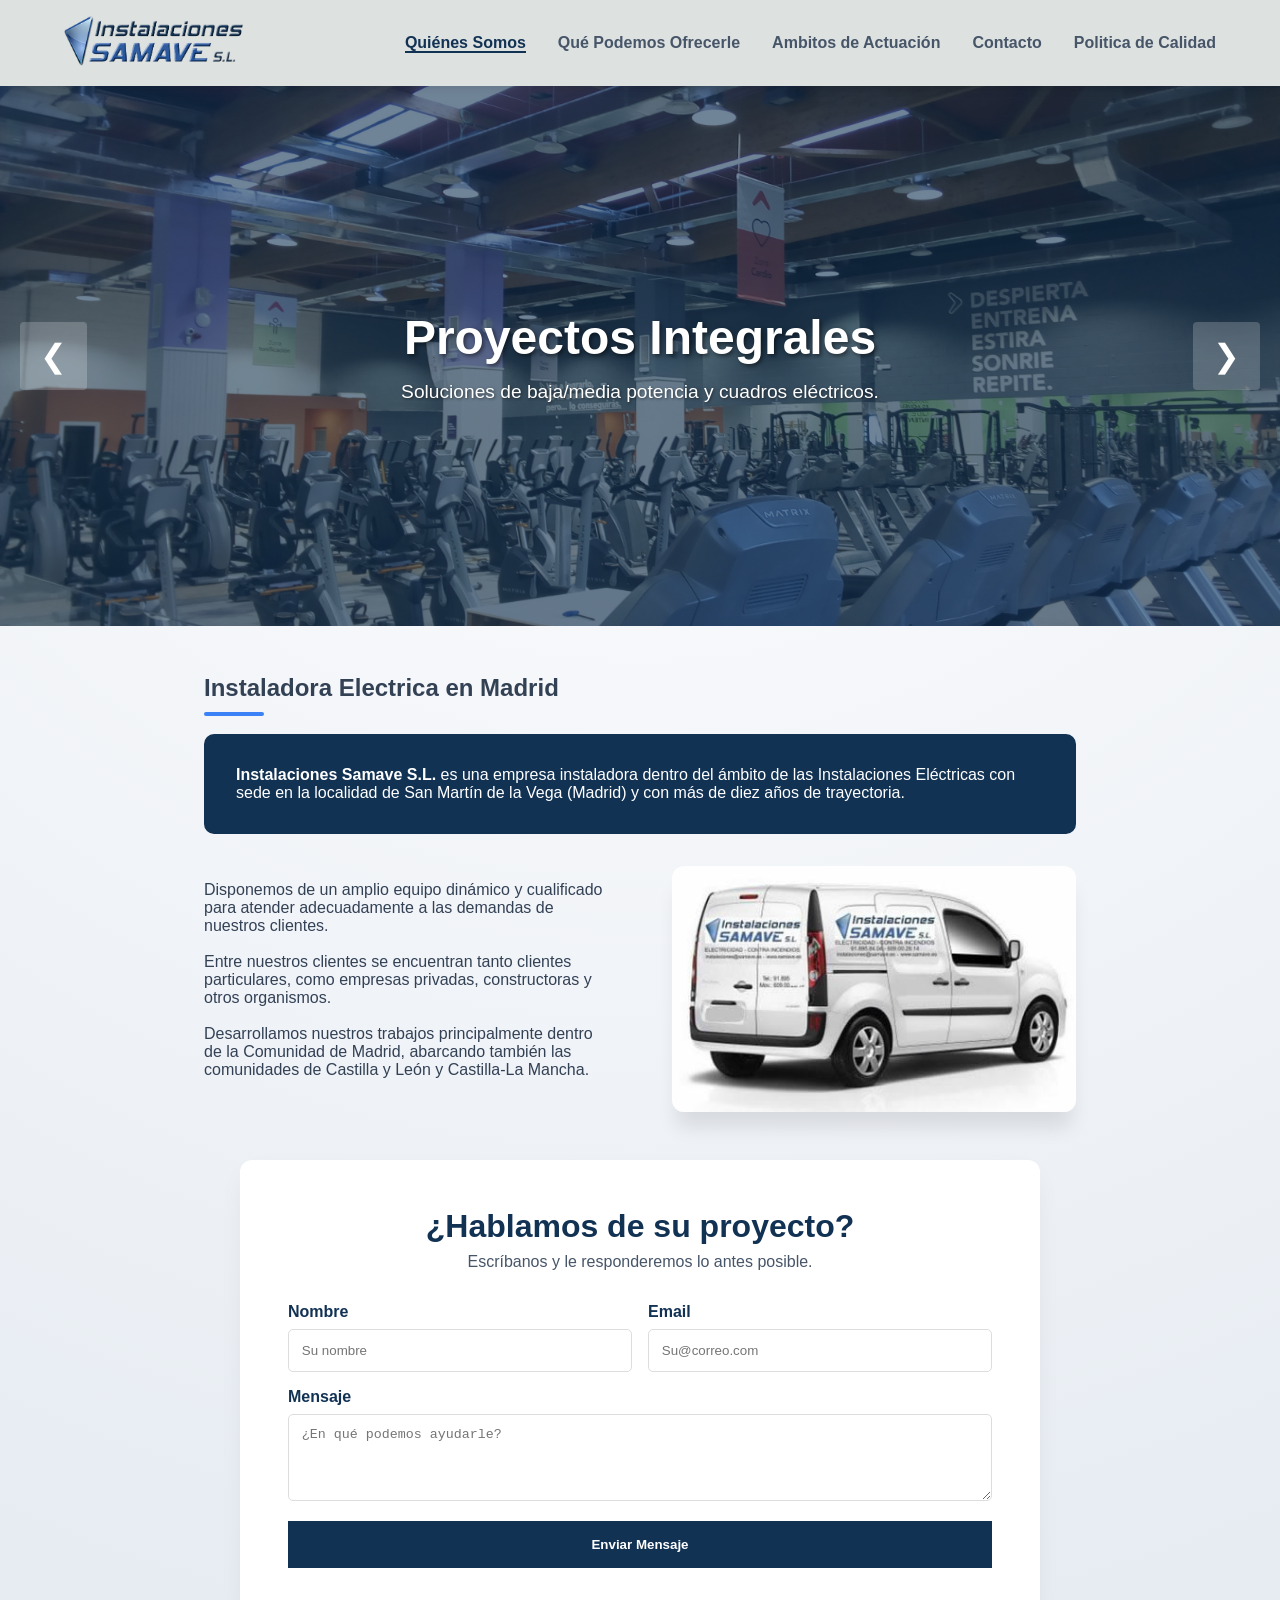
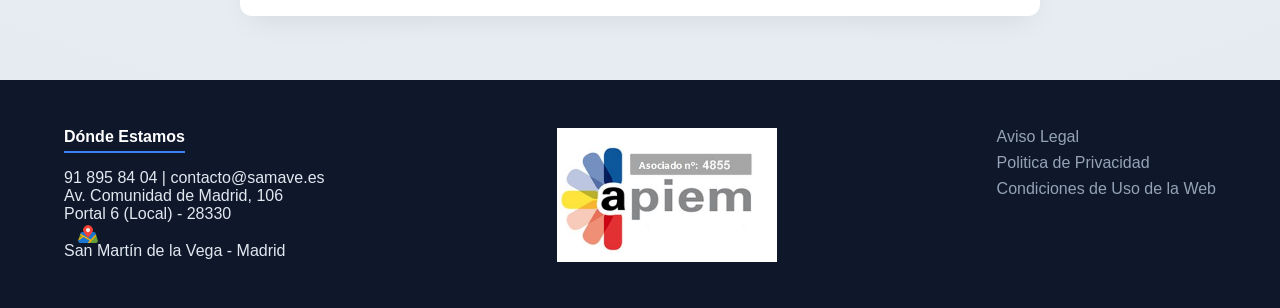
==== WebSamaveV1/index.html @ 77dea814 "Add files via upload" ====
<!DOCTYPE html>
<html lang="es">
<head>
    <meta charset="UTF-8">
    <meta name="viewport" content="width=device-width, initial-scale=1.0">
    <title>Instalaciones Eléctricas, Fotovoltaica y Vehiculo Electrico | SAMAVE S.L.</title>
    <link rel="stylesheet" href="css/index.css">
</head>
<body>

    <header class="site-header">
        <div class="logo-container">
            <img src="images/logo.jpg" alt="SAMAVE" class="logo">
        </div>
        
        <button class="menu-toggle" aria-label="Abrir menú">
            <span class="hamburger"></span>
        </button>
        
        <nav class="main-nav">
            <ul>
                <li><a href="index.html" class="active">Quiénes Somos</a></li>
                <li><a href="servicios/servicios.html">Qué Podemos Ofrecerle</a></li>
                <li><a href="ambitos/ambitos.html">Ambitos de Actuación</a></li>
                <li><a href="contacto/contacto.html">Contacto</a></li>
                <li><a href="calidad/calidad.html">Politica de Calidad</a></li>
            </ul>
        </nav>
    </header>

    <section class="hero-carousel">
        <div class="carousel-inner">
            <div class="slide active">
                <img src="images/slide1.jpg" alt="Instalaciones Electricas en General">
                <div class="slide-caption">
                    <h3>Proyectos Integrales</h3>
                    <p>Soluciones de baja/media potencia y cuadros eléctricos.</p>
                </div>
            </div>
            <div class="slide">
                <img src="images/slide2.jpg" alt="Instalación Fotovoltaica y Punto de Recarga de Vehiculo Eléctrico">
                <div class="slide-caption">
                    <h3>Instalaciones Solar Fotovoltaica</h3>
                    <p>Eficiencia y ahorro energético.</p>
                </div>
            </div>
		<div class="slide">
                <img src="images/slide3.jpg" alt="Legalización y Boletín Eléctrico">
                <div class="slide-caption">
                    <h3>Boletines y legalizaciones</h3>
                    <p>Todo lo necesario para tu reforma.</p>
                </div>
            </div>
        </div>
        <button class="carousel-control prev" onclick="moverCarrusel(-1)">&#10094;</button>
        <button class="carousel-control next" onclick="moverCarrusel(1)">&#10095;</button>
    </section>

    <main class="main-content">
        <section class="about-section">
            <h1>Instaladora Electrica en Madrid</h1>
			<br>
		
            <div class="callout">
                <p><strong>Instalaciones Samave S.L.</strong> es una empresa instaladora dentro del ámbito de las Instalaciones Eléctricas con sede en la localidad de San Martín de la Vega (Madrid) y con más de diez años de trayectoria.</p>
            </div>
            <div class="about-grid">
                <div class="about-text">
                    <p>
			Disponemos de un amplio equipo dinámico y cualificado para atender adecuadamente a las demandas de nuestros clientes.
		    </p>
			<br>
		    <p>
			Entre nuestros clientes se encuentran tanto clientes particulares, como empresas privadas, constructoras y otros organismos.
		    </p>
			<br>
		    <p>
			Desarrollamos nuestros trabajos principalmente dentro de la Comunidad de Madrid, abarcando también las comunidades de Castilla y León y Castilla-La Mancha.
		    </p>
			<br>

                </div>
                <div class="about-image-index">
                    <img src="images/empresa.jpg" alt="Flota de Vehiculos para atender cualquier urgencia">
                </div>
            </div>
        </section>
    </main>

    <section class="contact-section">
        <div class="contact-card">
            <h2>¿Hablamos de su proyecto?</h2>
            <p>Escríbanos y le responderemos lo antes posible.</p>
            <form id="formularioContacto" action="procesar-contacto.php" method="POST" class="inline-form">

		<!-- formulario a-->
		<div class="campo-dos" aria-hidden="true">
			<label for="website_url">Si eres humano, deja este campo en blanco</label>
			<input type="text" id="website_url" name="website_url" tabindex="-1" autocomplete="off">
		</div>
		<!-- fin formulario a-->

                <div class="form-group">
                    <label>Nombre</label>
                    <input type="text" name="nombre" required placeholder="Su nombre">
                </div>
                <div class="form-group">
                    <label>Email</label>
                    <input type="email" name="email" required placeholder="Su@correo.com">
                </div>
                <div class="form-group full-width">
                    <label>Mensaje</label>
                    <textarea name="mensaje" rows="4" required placeholder="¿En qué podemos ayudarle?"></textarea>
                </div>
                <button type="submit" class="btn-submit">Enviar Mensaje</button>
            </form>
            <div id="mensajeRespuesta" class="mensaje-alerta" style="display: none;"></div>
        </div>
    </section>

    <footer class="site-footer">
        <div class="footer-info">
            <div class="location">
                <h4>	Dónde Estamos</h4>
                <p>	91 895 84 04 | contacto@samave.es</p>
		<p>	Av. Comunidad de Madrid, 106</p>
		<p>	Portal 6 (Local) - 28330</p>
		<img onclick="window.open('https://goo.gl/maps/Gi8ZYjsyzfTFRY7t7')" src="images/iconMap.png" style="cursor: pointer; margin-bottom: -7px;margin-left: 13px;width: 22px;">
                <p>	San Martín de la Vega - Madrid</p>
            </div>
	<div class="apiem">
		<img src="images/apiem.jpg" style="cursor: pointer; margin-bottom: -7px;margin-left: 13px;width: 220px;">
	</div>
            <div class="legal-links">
                <a href="legal/aviso.html">	Aviso Legal</a>
		<a href="legal/politica.html">	Politica de Privacidad</a>
		<a href="legal/condiciones.html">	Condiciones de Uso de la Web</a>
            </div>
        </div>
    </footer>

    <script>
        // MENÚ MÓVIL
        const menuToggle = document.querySelector('.menu-toggle');
        const mainNav = document.querySelector('.main-nav');
        menuToggle.addEventListener('click', () => {
            mainNav.classList.toggle('nav-active');
            menuToggle.classList.toggle('active');
        });

// --- LÓGICA DEL CARRUSEL ---
        let indiceSlideActual = 0;
        const slides = document.querySelectorAll('.slide');
        
        function mostrarSlide(indice) {
            // Quitamos la clase 'active' de todos los slides
            slides.forEach(slide => slide.classList.remove('active'));
            
            // Ajustamos el índice si nos pasamos de los límites
            if (indice >= slides.length) {
                indiceSlideActual = 0;
            } else if (indice < 0) {
                indiceSlideActual = slides.length - 1;
            } else {
                indiceSlideActual = indice;
            }
            
            // Añadimos la clase 'active' al slide correspondiente
            slides[indiceSlideActual].classList.add('active');
        }

        function moverCarrusel(direccion) {
            mostrarSlide(indiceSlideActual + direccion);
        }

        // Hace que el carrusel pase de foto automáticamente cada 5 segundos
        setInterval(() => {
            moverCarrusel(1);
        }, 5000);

        // FORMULARIO AJAX
        document.getElementById('formularioContacto').addEventListener('submit', function(e) {
            e.preventDefault();
            const btn = this.querySelector('.btn-submit');
            const res = document.getElementById('mensajeRespuesta');
            btn.disabled = true;
            btn.innerText = "Enviando...";

            fetch(this.action, { method: 'POST', body: new FormData(this) })
            .then(r => r.text())
            .then(data => {
                res.style.display = 'block';
                res.className = 'mensaje-alerta exito';
                res.innerHTML = data;
                this.reset();
                btn.disabled = false;
                btn.innerText = "Enviar Mensaje";
            })
            .catch(() => {
                res.style.display = 'block';
                res.className = 'mensaje-alerta error';
                res.innerHTML = "Error al conectar.";
                btn.disabled = false;
            });
        });
    </script>
</body>
</html>
---- WebSamaveV1/css/index.css ----
* { margin: 0; padding: 0; box-sizing: border-box; }
body { 
    font-family: sans-serif; 
    background: radial-gradient(circle at top, #ffffff 0%, #e2e8f0 100%);
    color: #334155; 
    min-height: 100vh;
}

/* Header */
.site-header { 
    background: #DDE1E0; padding: 1rem 5%; display: flex; 
    justify-content: space-between; align-items: center; 
    position: sticky; top: 0; z-index: 1000; box-shadow: 0 2px 10px rgba(0,0,0,0.1);
}
.logo { height: 50px; }
.main-nav ul { list-style: none; display: flex; gap: 2rem; }
.main-nav a { text-decoration: none; color: #475569; font-weight: 600; white-space: nowrap; }
.main-nav a.active { color: #123254; border-bottom: 2px solid #123254; }

/* Carrusel */
.hero-carousel {
    position: relative;
    width: 100%;
    height: 60vh; /* Ocupa el 60% de la altura de la pantalla */
    min-height: 400px;
    overflow: hidden;
    background-color: #123254;
}

.carousel-inner {
    width: 100%;
    height: 100%;
    position: relative;
}

.slide {
    position: absolute;
    top: 0;
    left: 0;
    width: 100%;
    height: 100%;
    opacity: 0;
    transition: opacity 0.8s ease-in-out;
    display: flex;
    align-items: center;
    justify-content: center;
}

.slide.active {
    opacity: 1;
    z-index: 10;
}

/* La imagen de fondo del slide */
.slide img {
    position: absolute;
    width: 100%;
    height: 100%;
    object-fit: cover; /* Hace que la imagen llene el espacio sin deformarse */
    z-index: 1;
}

/* Capa oscura sobre la imagen para que el texto se lea bien */
.slide::after {
    content: '';
    position: absolute;
    top: 0;
    left: 0;
    width: 100%;
    height: 100%;
    background: rgba(18, 50, 84, 0.6); /* Azul corporativo semitransparente */
    z-index: 2;
}

.slide-caption {
    position: relative;
    z-index: 3;
    text-align: center;
    color: white;
    padding: 0 20px;
    max-width: 800px;
}

.slide-caption h3 {
    font-size: 3rem;
    margin-bottom: 1rem;
    text-shadow: 2px 2px 4px rgba(0,0,0,0.5);
}

.slide-caption p {
    font-size: 1.2rem;
    text-shadow: 1px 1px 3px rgba(0,0,0,0.5);
}

/* Botones laterales */
.carousel-control {
    position: absolute;
    top: 50%;
    transform: translateY(-50%);
    background-color: rgba(255, 255, 255, 0.2);
    color: white;
    border: none;
    font-size: 2rem;
    padding: 15px 20px;
    cursor: pointer;
    z-index: 20;
    transition: background-color 0.3s;
    border-radius: 4px;
}

.carousel-control:hover {
    background-color: rgba(255, 255, 255, 0.6);
    color: #123254;
}

.carousel-control.prev { left: 20px; }
.carousel-control.next { right: 20px; }

@media (max-width: 768px) {
    .slide-caption h3 { font-size: 2rem; }
    .slide-caption p { font-size: 1rem; }
    .carousel-control { padding: 10px 15px; font-size: 1.5rem; }
}


.about-section h1::after { content: ''; display: block; width: 60px; height: 4px; background: #3b82f6; margin-top: 10px; border-radius: 2px; }
.about-grid { 
    display: grid; 
    grid-template-columns: 1fr 1fr; 
    gap: 4rem; 
    align-items: center; 
}
.about-image-index { display: flex; justify-content: center; transition: transform 0.3s ease; }
.about-image-index img { max-width: 100%; height: auto; border-radius: 12px; box-shadow: 0 20px 20px -5px rgba(0,0,0,0.1); }

/* FORMULARIO Y CONTENIDO */
.contact-section { padding: 0 5% 4rem; display: flex; justify-content: center; }
.main-content { padding: 3rem 5%; max-width: 1000px; margin: auto; }
.callout { background: #123254; color: white; padding: 2rem; border-radius: 10px; margin-bottom: 2rem; }
.contact-card { background: white; padding: 3rem; border-radius: 12px; box-shadow: 0 10px 30px -10px rgba(0,0,0,0.1); max-width: 800px; width: 100%; }
.contact-card h2 { color: #123254; font-size: 2rem; text-align: center; margin-bottom: 0.5rem; }
.contact-card p { text-align: center; color: #475569; margin-bottom: 2rem; }
.form-group label {
    display: block; 
    margin-bottom: 0.5rem;
    font-weight: 600;
    color: #123254;
}
.inline-form { display: grid; grid-template-columns: 1fr 1fr; gap: 1rem; }
.full-width { grid-column: 1 / -1; }
input, textarea { width: 100%; padding: 0.8rem; border: 1px solid #ddd; border-radius: 5px; }
.btn-submit { grid-column: 1 / -1; background: #123254; color: white; border: none; padding: 1rem; cursor: pointer; font-weight: bold; }
.btn-submit:hover {
    background-color: #3b82f6; /* Cambia a azul claro */
}

/* Formulario2*/
.campo-dos {
    position: absolute;
    top: -9999px;
    left: -9999px;
    opacity: 0;
    z-index: -1;
}

/* --- Estilos del botón Hamburguesa (oculto por defecto) --- */
.menu-toggle {
    display: none; 
    background: none;
    border: none;
    cursor: pointer;
    padding: 0.5rem;
    z-index: 1001; /* Siempre por encima del menú desplegable */
}

.hamburger {
    display: block;
    position: relative;
    width: 30px;
    height: 3px;
    background-color: #123254;
    transition: all 0.3s ease-in-out;
}

.hamburger::before, 
.hamburger::after {
    content: '';
    position: absolute;
    width: 30px;
    height: 3px;
    background-color: #123254;
    transition: all 0.3s ease-in-out;
    left: 0;
}

.hamburger::before { transform: translateY(-8px); }
.hamburger::after { transform: translateY(8px); }

/* Animación del botón a una "X" cuando está activo */
.menu-toggle.active .hamburger { background-color: transparent; }
.menu-toggle.active .hamburger::before { transform: translateY(0) rotate(45deg); }
.menu-toggle.active .hamburger::after { transform: translateY(0) rotate(-45deg); }

@media (max-width: 800px) {
    .menu-toggle { display: block; }
    .main-nav { position: fixed; right: -100%; top: 70px; background: white; width: 250px; height: 100vh; transition: 0.3s; }
    .main-nav.nav-active { right: 0; }
    .main-nav ul { flex-direction: column; padding: 2rem; }
    .inline-form { grid-template-columns: 1fr; }
    .about-grid { display: block; }
}

/* PIE DE PÁGINA */
.site-footer { background: #0f172a; color: #e2e8f0; padding: 3rem 5%; margin-top: auto; }
.footer-info { max-width: 1200px; margin: 0 auto; display: flex; justify-content: space-between; flex-wrap: wrap; gap: 2rem; }
.location h4 { color: white; border-bottom: 2px solid #3b82f6; display: inline-block; padding-bottom: 5px; margin-bottom: 1rem; }
.legal-links { display: flex; flex-direction: column; gap: 0.5rem; }
.legal-links a { color: #94a3b8; text-decoration: none; }
.legal-links a:hover { color: white; }
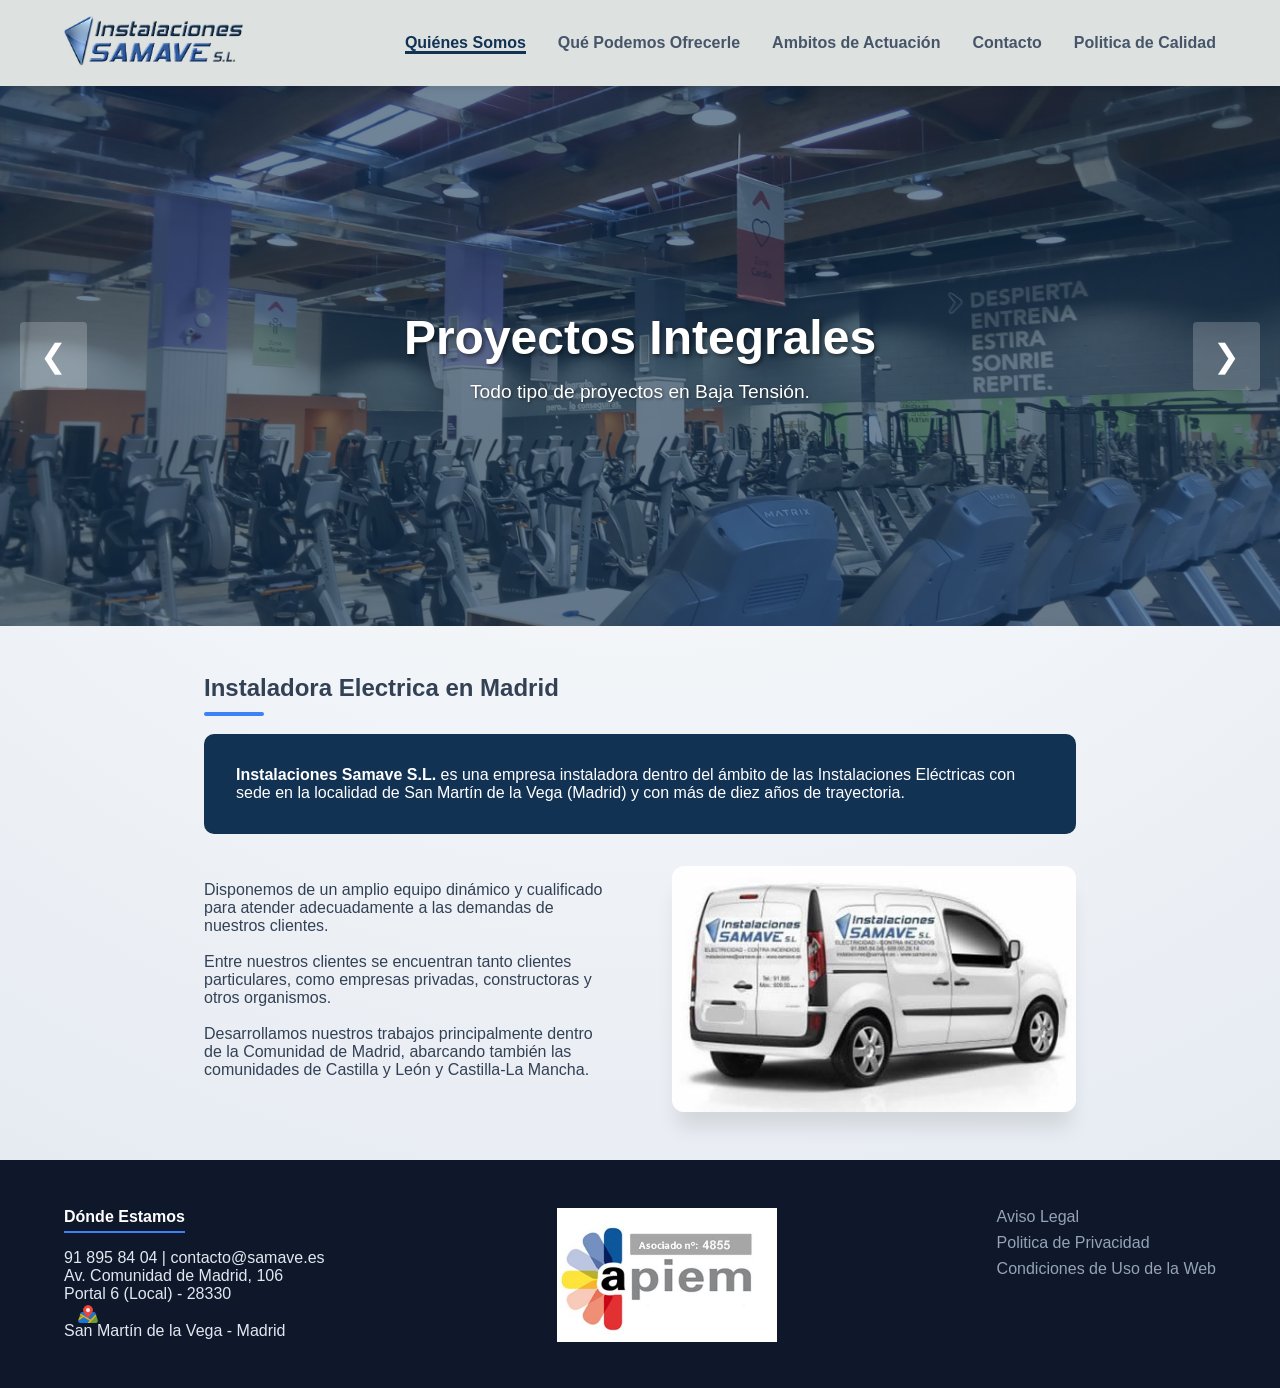
==== commit 250e763c: "Add files via upload" ====
--- a/WebSamaveV1/index.html
+++ b/WebSamaveV1/index.html
@@ -1,208 +1,154 @@
-<!DOCTYPE html>
-<html lang="es">
-<head>
-    <meta charset="UTF-8">
-    <meta name="viewport" content="width=device-width, initial-scale=1.0">
-    <title>Instalaciones Eléctricas, Fotovoltaica y Vehiculo Electrico | SAMAVE S.L.</title>
-    <link rel="stylesheet" href="css/index.css">
-</head>
-<body>
-
-    <header class="site-header">
-        <div class="logo-container">
-            <img src="images/logo.jpg" alt="SAMAVE" class="logo">
-        </div>
-        
-        <button class="menu-toggle" aria-label="Abrir menú">
-            <span class="hamburger"></span>
-        </button>
-        
-        <nav class="main-nav">
-            <ul>
-                <li><a href="index.html" class="active">Quiénes Somos</a></li>
-                <li><a href="servicios/servicios.html">Qué Podemos Ofrecerle</a></li>
-                <li><a href="ambitos/ambitos.html">Ambitos de Actuación</a></li>
-                <li><a href="contacto/contacto.html">Contacto</a></li>
-                <li><a href="calidad/calidad.html">Politica de Calidad</a></li>
-            </ul>
-        </nav>
-    </header>
-
-    <section class="hero-carousel">
-        <div class="carousel-inner">
-            <div class="slide active">
-                <img src="images/slide1.jpg" alt="Instalaciones Electricas en General">
-                <div class="slide-caption">
-                    <h3>Proyectos Integrales</h3>
-                    <p>Soluciones de baja/media potencia y cuadros eléctricos.</p>
-                </div>
-            </div>
-            <div class="slide">
-                <img src="images/slide2.jpg" alt="Instalación Fotovoltaica y Punto de Recarga de Vehiculo Eléctrico">
-                <div class="slide-caption">
-                    <h3>Instalaciones Solar Fotovoltaica</h3>
-                    <p>Eficiencia y ahorro energético.</p>
-                </div>
-            </div>
-		<div class="slide">
-                <img src="images/slide3.jpg" alt="Legalización y Boletín Eléctrico">
-                <div class="slide-caption">
-                    <h3>Boletines y legalizaciones</h3>
-                    <p>Todo lo necesario para tu reforma.</p>
-                </div>
-            </div>
-        </div>
-        <button class="carousel-control prev" onclick="moverCarrusel(-1)">&#10094;</button>
-        <button class="carousel-control next" onclick="moverCarrusel(1)">&#10095;</button>
-    </section>
-
-    <main class="main-content">
-        <section class="about-section">
-            <h1>Instaladora Electrica en Madrid</h1>
-			<br>
-		
-            <div class="callout">
-                <p><strong>Instalaciones Samave S.L.</strong> es una empresa instaladora dentro del ámbito de las Instalaciones Eléctricas con sede en la localidad de San Martín de la Vega (Madrid) y con más de diez años de trayectoria.</p>
-            </div>
-            <div class="about-grid">
-                <div class="about-text">
-                    <p>
-			Disponemos de un amplio equipo dinámico y cualificado para atender adecuadamente a las demandas de nuestros clientes.
-		    </p>
-			<br>
-		    <p>
-			Entre nuestros clientes se encuentran tanto clientes particulares, como empresas privadas, constructoras y otros organismos.
-		    </p>
-			<br>
-		    <p>
-			Desarrollamos nuestros trabajos principalmente dentro de la Comunidad de Madrid, abarcando también las comunidades de Castilla y León y Castilla-La Mancha.
-		    </p>
-			<br>
-
-                </div>
-                <div class="about-image-index">
-                    <img src="images/empresa.jpg" alt="Flota de Vehiculos para atender cualquier urgencia">
-                </div>
-            </div>
-        </section>
-    </main>
-
-    <section class="contact-section">
-        <div class="contact-card">
-            <h2>¿Hablamos de su proyecto?</h2>
-            <p>Escríbanos y le responderemos lo antes posible.</p>
-            <form id="formularioContacto" action="procesar-contacto.php" method="POST" class="inline-form">
-
-		<!-- formulario a-->
-		<div class="campo-dos" aria-hidden="true">
-			<label for="website_url">Si eres humano, deja este campo en blanco</label>
-			<input type="text" id="website_url" name="website_url" tabindex="-1" autocomplete="off">
-		</div>
-		<!-- fin formulario a-->
-
-                <div class="form-group">
-                    <label>Nombre</label>
-                    <input type="text" name="nombre" required placeholder="Su nombre">
-                </div>
-                <div class="form-group">
-                    <label>Email</label>
-                    <input type="email" name="email" required placeholder="Su@correo.com">
-                </div>
-                <div class="form-group full-width">
-                    <label>Mensaje</label>
-                    <textarea name="mensaje" rows="4" required placeholder="¿En qué podemos ayudarle?"></textarea>
-                </div>
-                <button type="submit" class="btn-submit">Enviar Mensaje</button>
-            </form>
-            <div id="mensajeRespuesta" class="mensaje-alerta" style="display: none;"></div>
-        </div>
-    </section>
-
-    <footer class="site-footer">
-        <div class="footer-info">
-            <div class="location">
-                <h4>	Dónde Estamos</h4>
-                <p>	91 895 84 04 | contacto@samave.es</p>
-		<p>	Av. Comunidad de Madrid, 106</p>
-		<p>	Portal 6 (Local) - 28330</p>
-		<img onclick="window.open('https://goo.gl/maps/Gi8ZYjsyzfTFRY7t7')" src="images/iconMap.png" style="cursor: pointer; margin-bottom: -7px;margin-left: 13px;width: 22px;">
-                <p>	San Martín de la Vega - Madrid</p>
-            </div>
-	<div class="apiem">
-		<img src="images/apiem.jpg" style="cursor: pointer; margin-bottom: -7px;margin-left: 13px;width: 220px;">
-	</div>
-            <div class="legal-links">
-                <a href="legal/aviso.html">	Aviso Legal</a>
-		<a href="legal/politica.html">	Politica de Privacidad</a>
-		<a href="legal/condiciones.html">	Condiciones de Uso de la Web</a>
-            </div>
-        </div>
-    </footer>
-
-    <script>
-        // MENÚ MÓVIL
-        const menuToggle = document.querySelector('.menu-toggle');
-        const mainNav = document.querySelector('.main-nav');
-        menuToggle.addEventListener('click', () => {
-            mainNav.classList.toggle('nav-active');
-            menuToggle.classList.toggle('active');
-        });
-
-// --- LÓGICA DEL CARRUSEL ---
-        let indiceSlideActual = 0;
-        const slides = document.querySelectorAll('.slide');
-        
-        function mostrarSlide(indice) {
-            // Quitamos la clase 'active' de todos los slides
-            slides.forEach(slide => slide.classList.remove('active'));
-            
-            // Ajustamos el índice si nos pasamos de los límites
-            if (indice >= slides.length) {
-                indiceSlideActual = 0;
-            } else if (indice < 0) {
-                indiceSlideActual = slides.length - 1;
-            } else {
-                indiceSlideActual = indice;
-            }
-            
-            // Añadimos la clase 'active' al slide correspondiente
-            slides[indiceSlideActual].classList.add('active');
-        }
-
-        function moverCarrusel(direccion) {
-            mostrarSlide(indiceSlideActual + direccion);
-        }
-
-        // Hace que el carrusel pase de foto automáticamente cada 5 segundos
-        setInterval(() => {
-            moverCarrusel(1);
-        }, 5000);
-
-        // FORMULARIO AJAX
-        document.getElementById('formularioContacto').addEventListener('submit', function(e) {
-            e.preventDefault();
-            const btn = this.querySelector('.btn-submit');
-            const res = document.getElementById('mensajeRespuesta');
-            btn.disabled = true;
-            btn.innerText = "Enviando...";
-
-            fetch(this.action, { method: 'POST', body: new FormData(this) })
-            .then(r => r.text())
-            .then(data => {
-                res.style.display = 'block';
-                res.className = 'mensaje-alerta exito';
-                res.innerHTML = data;
-                this.reset();
-                btn.disabled = false;
-                btn.innerText = "Enviar Mensaje";
-            })
-            .catch(() => {
-                res.style.display = 'block';
-                res.className = 'mensaje-alerta error';
-                res.innerHTML = "Error al conectar.";
-                btn.disabled = false;
-            });
-        });
-    </script>
-</body>
+<!DOCTYPE html>
+<html lang="es">
+<head>
+    <meta charset="UTF-8">
+    <meta name="viewport" content="width=device-width, initial-scale=1.0">
+    <title>Instalaciones Eléctricas, Fotovoltaica y Vehiculo Electrico | SAMAVE S.L.</title>
+    <link rel="stylesheet" href="css/index.css">
+</head>
+<body>
+
+    <header class="site-header">
+        <div class="logo-container">
+            <img src="images/logo.jpg" alt="SAMAVE" class="logo">
+        </div>
+        
+        <button class="menu-toggle" aria-label="Abrir menú">
+            <span class="hamburger"></span>
+        </button>
+        
+        <nav class="main-nav">
+            <ul>
+                <li><a href="index.html" class="active">Quiénes Somos</a></li>
+                <li><a href="servicios/servicios.html">Qué Podemos Ofrecerle</a></li>
+                <li><a href="ambitos/ambitos.html">Ambitos de Actuación</a></li>
+                <li><a href="contacto/contacto.html">Contacto</a></li>
+                <li><a href="calidad/calidad.html">Politica de Calidad</a></li>
+            </ul>
+        </nav>
+    </header>
+
+    <section class="hero-carousel">
+        <div class="carousel-inner">
+            <div class="slide active">
+                <img src="images/slide1.jpg" alt="Instalaciones Electricas en General">
+                <div class="slide-caption">
+                    <h3>Proyectos Integrales</h3>
+                    <p>Todo tipo de proyectos en Baja Tensión.</p>
+                </div>
+            </div>
+            <div class="slide">
+                <img src="images/slide2.jpg" alt="Instalación Fotovoltaica y Punto de Recarga de Vehiculo Eléctrico">
+                <div class="slide-caption">
+                    <h3>Instalaciones Solar Fotovoltaica y Puntos de Recarga V.E.</h3>
+                    <p>Eficiencia y ahorro energético.</p>
+                </div>
+            </div>
+		<div class="slide">
+                <img src="images/slide3.jpg" alt="Legalización y Boletín Eléctrico">
+                <div class="slide-caption">
+                    <h3>Boletines y legalizaciones</h3>
+                    <p>Todo lo necesario para su instalación.</p>
+                </div>
+            </div>
+        </div>
+        <button class="carousel-control prev" onclick="moverCarrusel(-1)">&#10094;</button>
+        <button class="carousel-control next" onclick="moverCarrusel(1)">&#10095;</button>
+    </section>
+
+    <main class="main-content">
+        <section class="about-section">
+            <h1>Instaladora Electrica en Madrid</h1>
+			<br>
+		
+            <div class="callout">
+                <p><strong>Instalaciones Samave S.L.</strong> es una empresa instaladora dentro del ámbito de las Instalaciones Eléctricas con sede en la localidad de San Martín de la Vega (Madrid) y con más de diez años de trayectoria.</p>
+            </div>
+            <div class="about-grid">
+                <div class="about-text">
+                    <p>
+			Disponemos de un amplio equipo dinámico y cualificado para atender adecuadamente a las demandas de nuestros clientes.
+		    </p>
+			<br>
+		    <p>
+			Entre nuestros clientes se encuentran tanto clientes particulares, como empresas privadas, constructoras y otros organismos.
+		    </p>
+			<br>
+		    <p>
+			Desarrollamos nuestros trabajos principalmente dentro de la Comunidad de Madrid, abarcando también las comunidades de Castilla y León y Castilla-La Mancha.
+		    </p>
+			<br>
+
+                </div>
+                <div class="about-image-index">
+                    <img src="images/empresa.jpg" alt="Flota de Vehiculos para atender cualquier urgencia">
+                </div>
+            </div>
+        </section>
+    </main>
+
+    
+
+    <footer class="site-footer">
+        <div class="footer-info">
+            <div class="location">
+                <h4>	Dónde Estamos</h4>
+                <p>	91 895 84 04 | contacto@samave.es</p>
+		<p>	Av. Comunidad de Madrid, 106</p>
+		<p>	Portal 6 (Local) - 28330</p>
+		<img onclick="window.open('https://goo.gl/maps/Gi8ZYjsyzfTFRY7t7')" src="images/iconMap.png" style="cursor: pointer; margin-bottom: -7px;margin-left: 13px;width: 22px;">
+                <p>	San Martín de la Vega - Madrid</p>
+            </div>
+	<div class="apiem">
+		<img src="images/apiem.jpg" style="cursor: pointer; margin-bottom: -7px;margin-left: 13px;width: 220px;">
+	</div>
+            <div class="legal-links">
+                <a href="legal/aviso.html">	Aviso Legal</a>
+		<a href="legal/politica.html">	Politica de Privacidad</a>
+		<a href="legal/condiciones.html">	Condiciones de Uso de la Web</a>
+            </div>
+        </div>
+    </footer>
+
+    <script>
+        // MENÚ MÓVIL
+        const menuToggle = document.querySelector('.menu-toggle');
+        const mainNav = document.querySelector('.main-nav');
+        menuToggle.addEventListener('click', () => {
+            mainNav.classList.toggle('nav-active');
+            menuToggle.classList.toggle('active');
+        });
+
+// --- LÓGICA DEL CARRUSEL ---
+        let indiceSlideActual = 0;
+        const slides = document.querySelectorAll('.slide');
+        
+        function mostrarSlide(indice) {
+            // Quitamos la clase 'active' de todos los slides
+            slides.forEach(slide => slide.classList.remove('active'));
+            
+            // Ajustamos el índice si nos pasamos de los límites
+            if (indice >= slides.length) {
+                indiceSlideActual = 0;
+            } else if (indice < 0) {
+                indiceSlideActual = slides.length - 1;
+            } else {
+                indiceSlideActual = indice;
+            }
+            
+            // Añadimos la clase 'active' al slide correspondiente
+            slides[indiceSlideActual].classList.add('active');
+        }
+
+        function moverCarrusel(direccion) {
+            mostrarSlide(indiceSlideActual + direccion);
+        }
+
+        // movimiento carrousel
+        setInterval(() => {
+            moverCarrusel(1);
+        }, 5000);
+
+    </script>
+</body>
 </html>
--- a/WebSamaveV1/css/index.css
+++ b/WebSamaveV1/css/index.css
@@ -1,219 +1,177 @@
-* { margin: 0; padding: 0; box-sizing: border-box; }
-body { 
-    font-family: sans-serif; 
-    background: radial-gradient(circle at top, #ffffff 0%, #e2e8f0 100%);
-    color: #334155; 
-    min-height: 100vh;
-}
-
-/* Header */
-.site-header { 
-    background: #DDE1E0; padding: 1rem 5%; display: flex; 
-    justify-content: space-between; align-items: center; 
-    position: sticky; top: 0; z-index: 1000; box-shadow: 0 2px 10px rgba(0,0,0,0.1);
-}
-.logo { height: 50px; }
-.main-nav ul { list-style: none; display: flex; gap: 2rem; }
-.main-nav a { text-decoration: none; color: #475569; font-weight: 600; white-space: nowrap; }
-.main-nav a.active { color: #123254; border-bottom: 2px solid #123254; }
-
-/* Carrusel */
-.hero-carousel {
-    position: relative;
-    width: 100%;
-    height: 60vh; /* Ocupa el 60% de la altura de la pantalla */
-    min-height: 400px;
-    overflow: hidden;
-    background-color: #123254;
-}
-
-.carousel-inner {
-    width: 100%;
-    height: 100%;
-    position: relative;
-}
-
-.slide {
-    position: absolute;
-    top: 0;
-    left: 0;
-    width: 100%;
-    height: 100%;
-    opacity: 0;
-    transition: opacity 0.8s ease-in-out;
-    display: flex;
-    align-items: center;
-    justify-content: center;
-}
-
-.slide.active {
-    opacity: 1;
-    z-index: 10;
-}
-
-/* La imagen de fondo del slide */
-.slide img {
-    position: absolute;
-    width: 100%;
-    height: 100%;
-    object-fit: cover; /* Hace que la imagen llene el espacio sin deformarse */
-    z-index: 1;
-}
-
-/* Capa oscura sobre la imagen para que el texto se lea bien */
-.slide::after {
-    content: '';
-    position: absolute;
-    top: 0;
-    left: 0;
-    width: 100%;
-    height: 100%;
-    background: rgba(18, 50, 84, 0.6); /* Azul corporativo semitransparente */
-    z-index: 2;
-}
-
-.slide-caption {
-    position: relative;
-    z-index: 3;
-    text-align: center;
-    color: white;
-    padding: 0 20px;
-    max-width: 800px;
-}
-
-.slide-caption h3 {
-    font-size: 3rem;
-    margin-bottom: 1rem;
-    text-shadow: 2px 2px 4px rgba(0,0,0,0.5);
-}
-
-.slide-caption p {
-    font-size: 1.2rem;
-    text-shadow: 1px 1px 3px rgba(0,0,0,0.5);
-}
-
-/* Botones laterales */
-.carousel-control {
-    position: absolute;
-    top: 50%;
-    transform: translateY(-50%);
-    background-color: rgba(255, 255, 255, 0.2);
-    color: white;
-    border: none;
-    font-size: 2rem;
-    padding: 15px 20px;
-    cursor: pointer;
-    z-index: 20;
-    transition: background-color 0.3s;
-    border-radius: 4px;
-}
-
-.carousel-control:hover {
-    background-color: rgba(255, 255, 255, 0.6);
-    color: #123254;
-}
-
-.carousel-control.prev { left: 20px; }
-.carousel-control.next { right: 20px; }
-
-@media (max-width: 768px) {
-    .slide-caption h3 { font-size: 2rem; }
-    .slide-caption p { font-size: 1rem; }
-    .carousel-control { padding: 10px 15px; font-size: 1.5rem; }
-}
-
-
-.about-section h1::after { content: ''; display: block; width: 60px; height: 4px; background: #3b82f6; margin-top: 10px; border-radius: 2px; }
-.about-grid { 
-    display: grid; 
-    grid-template-columns: 1fr 1fr; 
-    gap: 4rem; 
-    align-items: center; 
-}
-.about-image-index { display: flex; justify-content: center; transition: transform 0.3s ease; }
-.about-image-index img { max-width: 100%; height: auto; border-radius: 12px; box-shadow: 0 20px 20px -5px rgba(0,0,0,0.1); }
-
-/* FORMULARIO Y CONTENIDO */
-.contact-section { padding: 0 5% 4rem; display: flex; justify-content: center; }
-.main-content { padding: 3rem 5%; max-width: 1000px; margin: auto; }
-.callout { background: #123254; color: white; padding: 2rem; border-radius: 10px; margin-bottom: 2rem; }
-.contact-card { background: white; padding: 3rem; border-radius: 12px; box-shadow: 0 10px 30px -10px rgba(0,0,0,0.1); max-width: 800px; width: 100%; }
-.contact-card h2 { color: #123254; font-size: 2rem; text-align: center; margin-bottom: 0.5rem; }
-.contact-card p { text-align: center; color: #475569; margin-bottom: 2rem; }
-.form-group label {
-    display: block; 
-    margin-bottom: 0.5rem;
-    font-weight: 600;
-    color: #123254;
-}
-.inline-form { display: grid; grid-template-columns: 1fr 1fr; gap: 1rem; }
-.full-width { grid-column: 1 / -1; }
-input, textarea { width: 100%; padding: 0.8rem; border: 1px solid #ddd; border-radius: 5px; }
-.btn-submit { grid-column: 1 / -1; background: #123254; color: white; border: none; padding: 1rem; cursor: pointer; font-weight: bold; }
-.btn-submit:hover {
-    background-color: #3b82f6; /* Cambia a azul claro */
-}
-
-/* Formulario2*/
-.campo-dos {
-    position: absolute;
-    top: -9999px;
-    left: -9999px;
-    opacity: 0;
-    z-index: -1;
-}
-
-/* --- Estilos del botón Hamburguesa (oculto por defecto) --- */
-.menu-toggle {
-    display: none; 
-    background: none;
-    border: none;
-    cursor: pointer;
-    padding: 0.5rem;
-    z-index: 1001; /* Siempre por encima del menú desplegable */
-}
-
-.hamburger {
-    display: block;
-    position: relative;
-    width: 30px;
-    height: 3px;
-    background-color: #123254;
-    transition: all 0.3s ease-in-out;
-}
-
-.hamburger::before, 
-.hamburger::after {
-    content: '';
-    position: absolute;
-    width: 30px;
-    height: 3px;
-    background-color: #123254;
-    transition: all 0.3s ease-in-out;
-    left: 0;
-}
-
-.hamburger::before { transform: translateY(-8px); }
-.hamburger::after { transform: translateY(8px); }
-
-/* Animación del botón a una "X" cuando está activo */
-.menu-toggle.active .hamburger { background-color: transparent; }
-.menu-toggle.active .hamburger::before { transform: translateY(0) rotate(45deg); }
-.menu-toggle.active .hamburger::after { transform: translateY(0) rotate(-45deg); }
-
-@media (max-width: 800px) {
-    .menu-toggle { display: block; }
-    .main-nav { position: fixed; right: -100%; top: 70px; background: white; width: 250px; height: 100vh; transition: 0.3s; }
-    .main-nav.nav-active { right: 0; }
-    .main-nav ul { flex-direction: column; padding: 2rem; }
-    .inline-form { grid-template-columns: 1fr; }
-    .about-grid { display: block; }
-}
-
-/* PIE DE PÁGINA */
-.site-footer { background: #0f172a; color: #e2e8f0; padding: 3rem 5%; margin-top: auto; }
-.footer-info { max-width: 1200px; margin: 0 auto; display: flex; justify-content: space-between; flex-wrap: wrap; gap: 2rem; }
-.location h4 { color: white; border-bottom: 2px solid #3b82f6; display: inline-block; padding-bottom: 5px; margin-bottom: 1rem; }
-.legal-links { display: flex; flex-direction: column; gap: 0.5rem; }
-.legal-links a { color: #94a3b8; text-decoration: none; }
+* { margin: 0; padding: 0; box-sizing: border-box; }
+body { 
+    font-family: sans-serif; 
+    background: radial-gradient(circle at top, #ffffff 0%, #e2e8f0 100%);
+    color: #334155; 
+    min-height: 100vh;
+}
+
+/* Header */
+.site-header { 
+    background: #DDE1E0; padding: 1rem 5%; display: flex; 
+    justify-content: space-between; align-items: center; 
+    position: sticky; top: 0; z-index: 1000; box-shadow: 0 2px 10px rgba(0,0,0,0.1);
+}
+.logo { height: 50px; }
+.main-nav ul { list-style: none; display: flex; gap: 2rem; }
+.main-nav a { text-decoration: none; color: #475569; font-weight: 600; white-space: nowrap; }
+.main-nav a.active { color: #123254; border-bottom: 2px solid #123254; }
+.main-nav a:hover, .main-nav a.active { color: #123254; border-bottom: 3px solid #123254; }
+
+/* Carrusel */
+.hero-carousel {
+    position: relative;
+    width: 100%;
+    height: 60vh; /* Ocupa el 60% de la altura de la pantalla */
+    min-height: 400px;
+    overflow: hidden;
+    background-color: #123254;
+}
+
+.carousel-inner {
+    width: 100%;
+    height: 100%;
+    position: relative;
+}
+
+.slide {
+    position: absolute;
+    top: 0;
+    left: 0;
+    width: 100%;
+    height: 100%;
+    opacity: 0;
+    transition: opacity 0.8s ease-in-out;
+    display: flex;
+    align-items: center;
+    justify-content: center;
+}
+
+.slide.active {
+    opacity: 1;
+    z-index: 10;
+}
+
+/* La imagen de fondo del slide */
+.slide img {
+    position: absolute;
+    width: 100%;
+    height: 100%;
+    object-fit: cover; /* Hace que la imagen llene el espacio sin deformarse */
+    z-index: 1;
+}
+
+/* Capa oscura sobre la imagen para que el texto se lea bien */
+.slide::after {
+    content: '';
+    position: absolute;
+    top: 0;
+    left: 0;
+    width: 100%;
+    height: 100%;
+    background: rgba(18, 50, 84, 0.6); /* Azul corporativo semitransparente */
+    z-index: 2;
+}
+
+.slide-caption {
+    position: relative;
+    z-index: 3;
+    text-align: center;
+    color: white;
+    padding: 0 20px;
+    max-width: 800px;
+}
+
+.slide-caption h3 {
+    font-size: 3rem;
+    margin-bottom: 1rem;
+    text-shadow: 2px 2px 4px rgba(0,0,0,0.5);
+}
+
+.slide-caption p {
+    font-size: 1.2rem;
+    text-shadow: 1px 1px 3px rgba(0,0,0,0.5);
+}
+
+/* Botones laterales */
+.carousel-control {
+    position: absolute;
+    top: 50%;
+    transform: translateY(-50%);
+    background-color: rgba(255, 255, 255, 0.2);
+    color: white;
+    border: none;
+    font-size: 2rem;
+    padding: 15px 20px;
+    cursor: pointer;
+    z-index: 20;
+    transition: background-color 0.3s;
+    border-radius: 4px;
+}
+
+.carousel-control:hover {
+    background-color: rgba(255, 255, 255, 0.6);
+    color: #123254;
+}
+
+.carousel-control.prev { left: 20px; }
+.carousel-control.next { right: 20px; }
+
+@media (max-width: 768px) {
+    .slide-caption h3 { font-size: 2rem; }
+    .slide-caption p { font-size: 1rem; }
+    .carousel-control { padding: 10px 15px; font-size: 1.5rem; }
+}
+
+
+.about-section h1::after { content: ''; display: block; width: 60px; height: 4px; background: #3b82f6; margin-top: 10px; border-radius: 2px; }
+.about-grid { 
+    display: grid; 
+    grid-template-columns: 1fr 1fr; 
+    gap: 4rem; 
+    align-items: center; 
+}
+.about-image-index { display: flex; justify-content: center; transition: transform 0.3s ease; }
+.about-image-index img { max-width: 100%; height: auto; border-radius: 12px; box-shadow: 0 20px 20px -5px rgba(0,0,0,0.1); }
+
+/* CONTENIDO */
+
+.main-content { padding: 3rem 5%; max-width: 1000px; margin: auto; }
+.callout { background: #123254; color: white; padding: 2rem; border-radius: 10px; margin-bottom: 2rem; }
+.inline-form { display: grid; grid-template-columns: 1fr 1fr; gap: 1rem; }
+.full-width { grid-column: 1 / -1; }
+input, textarea { width: 100%; padding: 0.8rem; border: 1px solid #ddd; border-radius: 5px; }
+.btn-submit:hover {
+    background-color: #3b82f6; /* Cambia a azul claro */
+}
+
+/* MENÚ MÓVIL Y RESPONSIVO */
+.menu-toggle { display: none; cursor: pointer; border: none; background: none; z-index: 1001; padding: 0.5rem; }
+.hamburger { display: block; width: 30px; height: 3px; background: #123254; position: relative; transition: 0.3s; }
+.hamburger::before, .hamburger::after { content: ''; position: absolute; width: 30px; height: 3px; background: #123254; left: 0; transition: 0.3s; }
+.hamburger::before { top: -8px; } .hamburger::after { top: 8px; }
+.menu-toggle.active .hamburger { background: transparent; }
+.menu-toggle.active .hamburger::before { transform: translateY(8px) rotate(45deg); }
+.menu-toggle.active .hamburger::after { transform: translateY(-8px) rotate(-45deg); }
+
+@media (max-width: 950px) {
+    .menu-toggle { display: block; }
+    .main-nav { position: fixed; right: -100%; top: 0; background: white; width: 300px; height: 100vh; box-shadow: -5px 0 15px rgba(0,0,0,0.1); display: flex; flex-direction: column; justify-content: center; transition: 0.4s; }
+    .main-nav.nav-active { right: 0; }
+    .main-nav ul { flex-direction: column; padding: 2rem; }
+    .inline-form { grid-template-columns: 1fr; }
+    .about-grid { display: block; }
+}
+@media (max-width: 768px) {
+    .about-grid { grid-template-columns: 1fr; gap: 2rem; }
+    .inline-form { grid-template-columns: 1fr; }
+    .contact-card { padding: 2rem 1.5rem; }
+}
+
+/* PIE DE PÁGINA */
+.site-footer { background: #0f172a; color: #e2e8f0; padding: 3rem 5%; margin-top: auto; }
+.footer-info { max-width: 1200px; margin: 0 auto; display: flex; justify-content: space-between; flex-wrap: wrap; gap: 2rem; }
+.location h4 { color: white; border-bottom: 2px solid #3b82f6; display: inline-block; padding-bottom: 5px; margin-bottom: 1rem; }
+.legal-links { display: flex; flex-direction: column; gap: 0.5rem; }
+.legal-links a { color: #94a3b8; text-decoration: none; }
 .legal-links a:hover { color: white; }
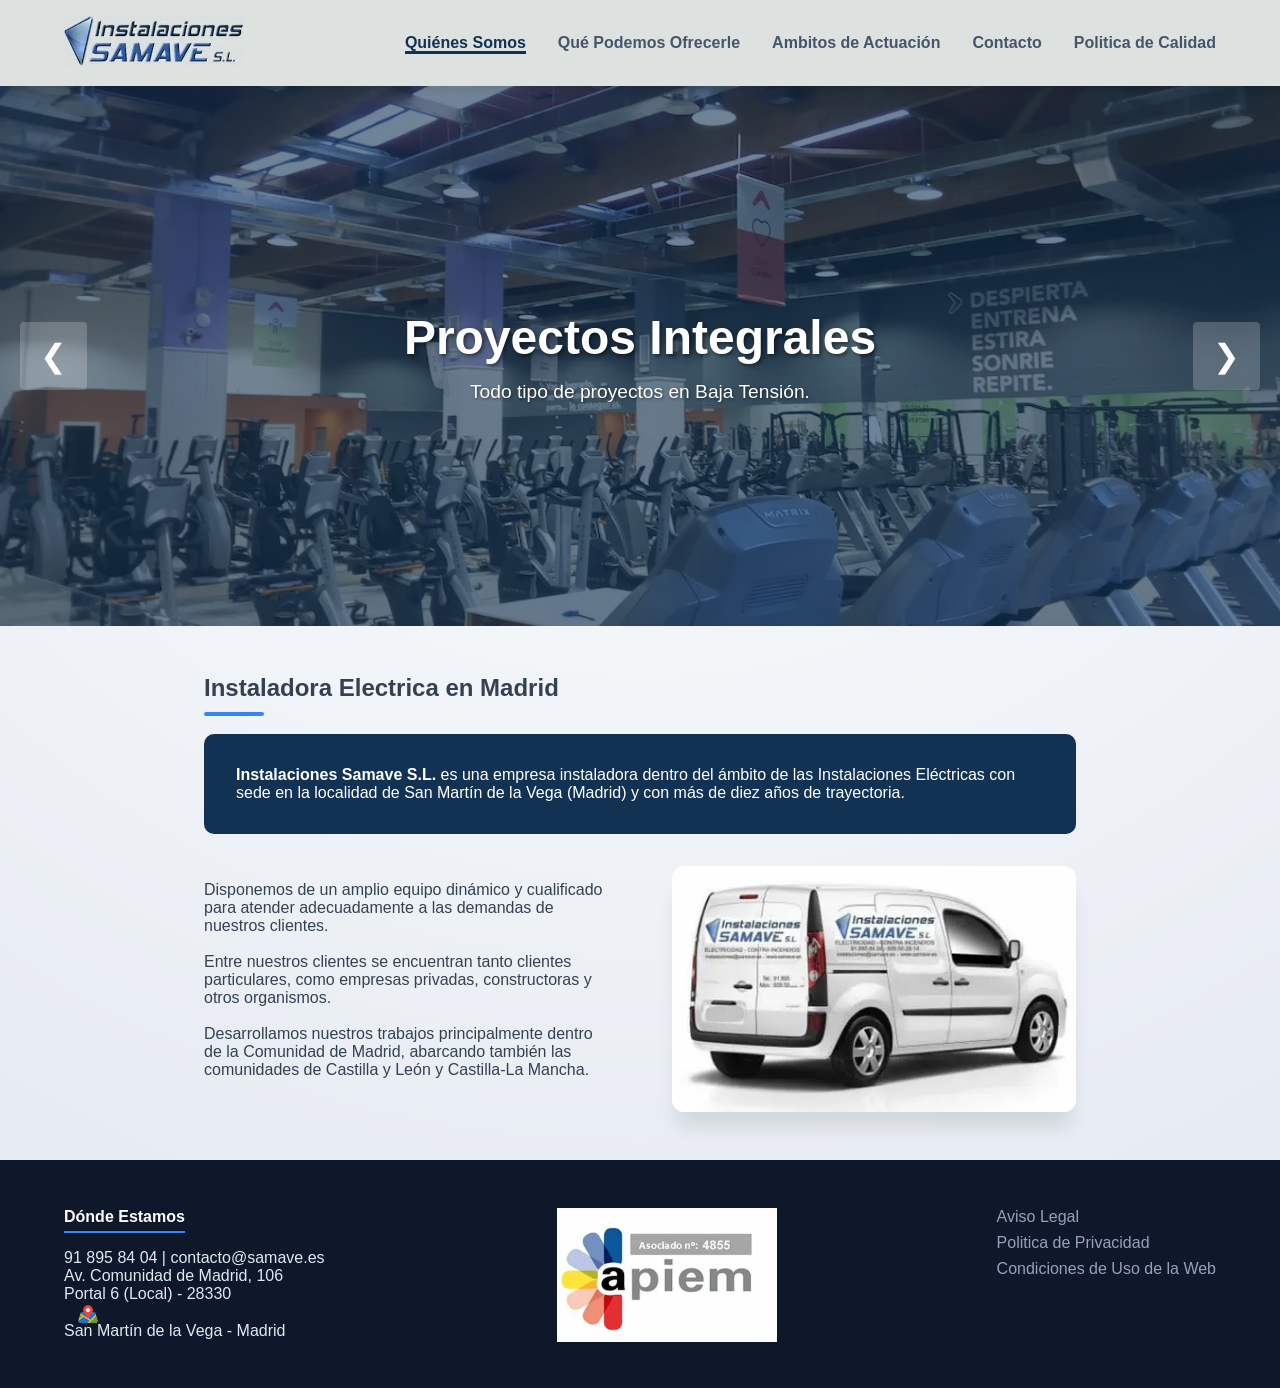
==== commit 50fef5a7: "Add files via upload" ====
--- a/WebSamaveV1/index.html
+++ b/WebSamaveV1/index.html
@@ -4,13 +4,16 @@
     <meta charset="UTF-8">
     <meta name="viewport" content="width=device-width, initial-scale=1.0">
     <title>Instalaciones Eléctricas, Fotovoltaica y Vehiculo Electrico | SAMAVE S.L.</title>
+    <meta name="description" content="Página Web descriptiva de Empresa Instaladora Electricidad, Instalaciones Samave S.L. en Madrid." />
+
+    <link rel="preload" href="css/index.css" as="style">
     <link rel="stylesheet" href="css/index.css">
 </head>
 <body>
 
     <header class="site-header">
         <div class="logo-container">
-            <img src="images/logo.jpg" alt="SAMAVE" class="logo">
+            <img src="images/logo.webp" alt="SAMAVE Logo" class="logo">
         </div>
         
         <button class="menu-toggle" aria-label="Abrir menú">
@@ -31,21 +34,21 @@
     <section class="hero-carousel">
         <div class="carousel-inner">
             <div class="slide active">
-                <img src="images/slide1.jpg" alt="Instalaciones Electricas en General">
+                <img src="images/slide1.webp" alt="Instalaciones Electricas en General" fetchpriority="high">
                 <div class="slide-caption">
                     <h3>Proyectos Integrales</h3>
                     <p>Todo tipo de proyectos en Baja Tensión.</p>
                 </div>
             </div>
             <div class="slide">
-                <img src="images/slide2.jpg" alt="Instalación Fotovoltaica y Punto de Recarga de Vehiculo Eléctrico">
+                <img src="images/slide2.webp" alt="Instalación Fotovoltaica y Punto de Recarga de Vehiculo Eléctrico">
                 <div class="slide-caption">
                     <h3>Instalaciones Solar Fotovoltaica y Puntos de Recarga V.E.</h3>
                     <p>Eficiencia y ahorro energético.</p>
                 </div>
             </div>
 		<div class="slide">
-                <img src="images/slide3.jpg" alt="Legalización y Boletín Eléctrico">
+                <img src="images/slide3.webp" alt="Legalización y Boletín Eléctrico">
                 <div class="slide-caption">
                     <h3>Boletines y legalizaciones</h3>
                     <p>Todo lo necesario para su instalación.</p>
@@ -81,7 +84,7 @@
 
                 </div>
                 <div class="about-image-index">
-                    <img src="images/empresa.jpg" alt="Flota de Vehiculos para atender cualquier urgencia">
+                    <img src="images/empresa.webp" alt="Flota de Vehiculos para atender cualquier urgencia">
                 </div>
             </div>
         </section>
@@ -96,11 +99,11 @@
                 <p>	91 895 84 04 | contacto@samave.es</p>
 		<p>	Av. Comunidad de Madrid, 106</p>
 		<p>	Portal 6 (Local) - 28330</p>
-		<img onclick="window.open('https://goo.gl/maps/Gi8ZYjsyzfTFRY7t7')" src="images/iconMap.png" style="cursor: pointer; margin-bottom: -7px;margin-left: 13px;width: 22px;">
+		<img onclick="window.open('https://goo.gl/maps/Gi8ZYjsyzfTFRY7t7')" src="images/iconMap.webp" style="cursor: pointer; margin-bottom: -7px;margin-left: 13px;width: 22px;" alt="Icono redireccion Google Maps">
                 <p>	San Martín de la Vega - Madrid</p>
             </div>
 	<div class="apiem">
-		<img src="images/apiem.jpg" style="cursor: pointer; margin-bottom: -7px;margin-left: 13px;width: 220px;">
+		<img src="images/apiem.webp" style="cursor: pointer; margin-bottom: -7px;margin-left: 13px;width: 220px;" alt="Asociados con APIEM.">
 	</div>
             <div class="legal-links">
                 <a href="legal/aviso.html">	Aviso Legal</a>
